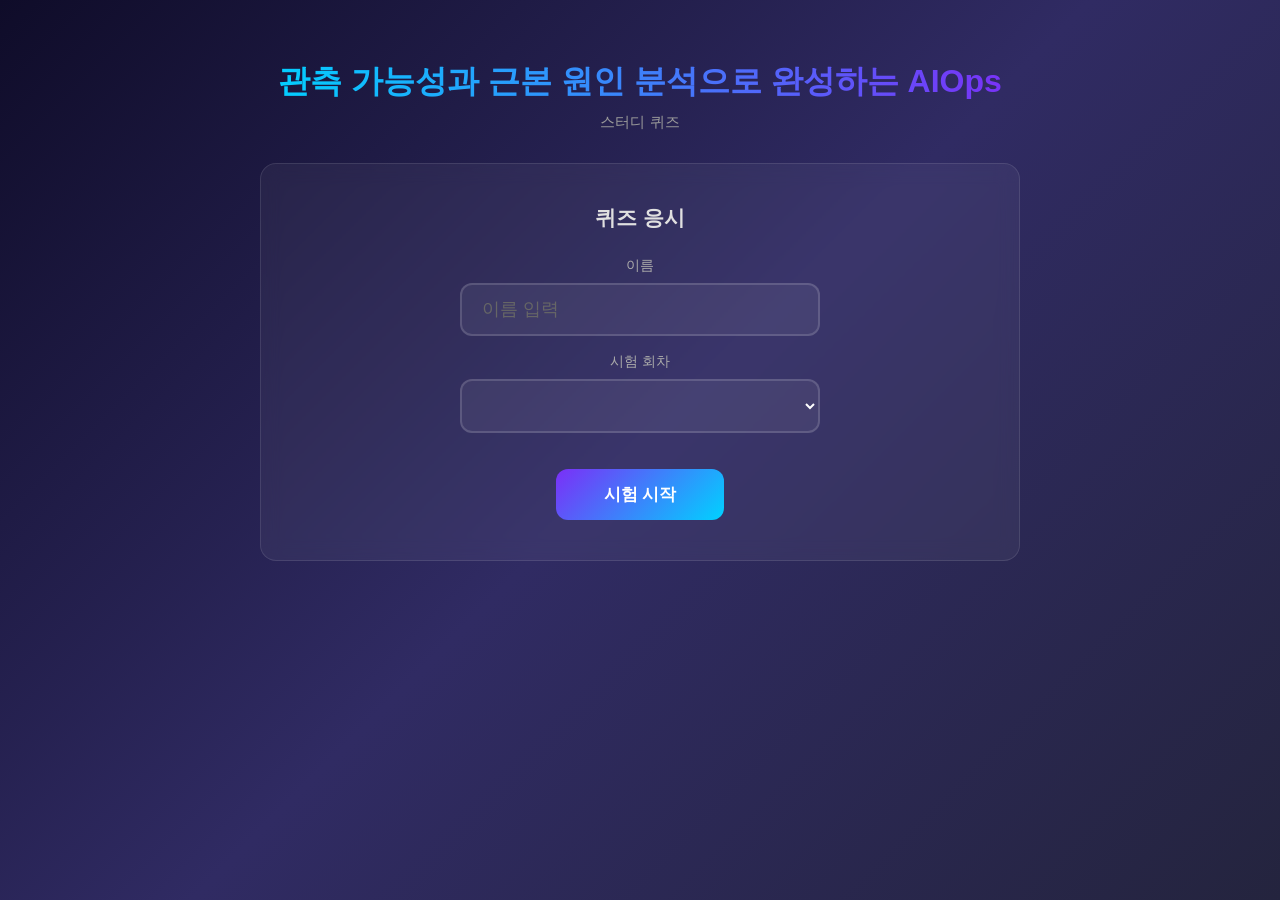
==== static/index.html @ a8572920 "first commit" ====
<!DOCTYPE html>
<html lang="ko">
<head>
    <meta charset="UTF-8">
    <meta name="viewport" content="width=device-width, initial-scale=1.0">
    <title>AIOps 스터디 퀴즈</title>
    <style>
        * { margin: 0; padding: 0; box-sizing: border-box; }
        body {
            font-family: 'Segoe UI', -apple-system, BlinkMacSystemFont, sans-serif;
            background: linear-gradient(135deg, #0f0c29, #302b63, #24243e);
            min-height: 100vh;
            color: #e0e0e0;
        }
        .container {
            max-width: 800px;
            margin: 0 auto;
            padding: 20px;
        }
        header {
            text-align: center;
            padding: 40px 0 30px;
        }
        header h1 {
            font-size: 2rem;
            background: linear-gradient(90deg, #00d2ff, #7b2ff7);
            -webkit-background-clip: text;
            -webkit-text-fill-color: transparent;
            margin-bottom: 8px;
        }
        header p {
            color: #999;
            font-size: 0.95rem;
        }

        #start-section {
            background: rgba(255,255,255,0.05);
            border: 1px solid rgba(255,255,255,0.1);
            border-radius: 16px;
            padding: 40px;
            text-align: center;
            backdrop-filter: blur(10px);
        }
        #start-section h2 {
            margin-bottom: 24px;
            font-size: 1.3rem;
        }
        .form-group {
            margin-bottom: 16px;
        }
        .form-group label {
            display: block;
            margin-bottom: 8px;
            color: #aaa;
            font-size: 0.9rem;
        }
        #name-input, #round-select {
            width: 100%;
            max-width: 360px;
            padding: 14px 20px;
            border: 2px solid rgba(255,255,255,0.15);
            border-radius: 12px;
            background: rgba(255,255,255,0.06);
            color: #fff;
            font-size: 1.1rem;
            outline: none;
            transition: border-color 0.3s;
        }
        #name-input:focus, #round-select:focus { border-color: #7b2ff7; }
        #name-input::placeholder { color: #666; }
        #round-select option { background: #1a1a2e; color: #e0e0e0; }
        .btn-primary {
            display: inline-block;
            margin-top: 20px;
            padding: 14px 48px;
            background: linear-gradient(135deg, #7b2ff7, #00d2ff);
            border: none;
            border-radius: 12px;
            color: #fff;
            font-size: 1.05rem;
            font-weight: 600;
            cursor: pointer;
            transition: transform 0.2s, box-shadow 0.2s;
        }
        .btn-primary:hover {
            transform: translateY(-2px);
            box-shadow: 0 8px 25px rgba(123,47,247,0.4);
        }
        .btn-primary:disabled {
            opacity: 0.5;
            cursor: not-allowed;
            transform: none;
            box-shadow: none;
        }

        #quiz-section { display: none; }
        .progress-bar {
            background: rgba(255,255,255,0.1);
            border-radius: 20px;
            height: 8px;
            margin-bottom: 30px;
            overflow: hidden;
        }
        .progress-fill {
            height: 100%;
            background: linear-gradient(90deg, #7b2ff7, #00d2ff);
            border-radius: 20px;
            transition: width 0.4s ease;
            width: 0%;
        }
        .progress-text {
            text-align: center;
            margin-bottom: 12px;
            color: #aaa;
            font-size: 0.9rem;
        }
        .question-card {
            background: rgba(255,255,255,0.05);
            border: 1px solid rgba(255,255,255,0.1);
            border-radius: 16px;
            padding: 30px;
            margin-bottom: 20px;
            backdrop-filter: blur(10px);
            transition: border-color 0.3s;
        }
        .question-card.answered { border-color: rgba(123,47,247,0.4); }
        .question-number {
            display: inline-block;
            background: linear-gradient(135deg, #7b2ff7, #00d2ff);
            color: #fff;
            width: 32px;
            height: 32px;
            line-height: 32px;
            text-align: center;
            border-radius: 50%;
            font-size: 0.85rem;
            font-weight: 700;
            margin-bottom: 14px;
        }
        .question-text {
            font-size: 1.05rem;
            line-height: 1.6;
            margin-bottom: 20px;
            font-weight: 500;
        }
        .option-label {
            display: flex;
            align-items: center;
            padding: 12px 16px;
            margin-bottom: 8px;
            background: rgba(255,255,255,0.03);
            border: 1px solid rgba(255,255,255,0.08);
            border-radius: 10px;
            cursor: pointer;
            transition: all 0.2s;
        }
        .option-label:hover {
            background: rgba(123,47,247,0.1);
            border-color: rgba(123,47,247,0.3);
        }
        .option-label input[type="radio"] {
            appearance: none;
            width: 20px;
            height: 20px;
            border: 2px solid rgba(255,255,255,0.25);
            border-radius: 50%;
            margin-right: 12px;
            flex-shrink: 0;
            position: relative;
            transition: all 0.2s;
        }
        .option-label input[type="radio"]:checked {
            border-color: #7b2ff7;
            background: #7b2ff7;
        }
        .option-label input[type="radio"]:checked::after {
            content: '';
            position: absolute;
            top: 50%;
            left: 50%;
            transform: translate(-50%, -50%);
            width: 8px;
            height: 8px;
            background: #fff;
            border-radius: 50%;
        }
        .option-text { font-size: 0.95rem; }
        #submit-area {
            text-align: center;
            padding: 20px 0 40px;
        }
        #unanswered-warning {
            color: #ff6b6b;
            margin-bottom: 16px;
            display: none;
        }

        #result-section { display: none; }
        .result-card {
            background: rgba(255,255,255,0.05);
            border: 1px solid rgba(255,255,255,0.1);
            border-radius: 16px;
            padding: 40px;
            text-align: center;
            backdrop-filter: blur(10px);
            margin-bottom: 30px;
        }
        .score-circle {
            width: 160px;
            height: 160px;
            border-radius: 50%;
            margin: 0 auto 24px;
            display: flex;
            flex-direction: column;
            align-items: center;
            justify-content: center;
            font-weight: 700;
        }
        .score-circle.excellent {
            background: linear-gradient(135deg, rgba(0,210,255,0.2), rgba(123,47,247,0.2));
            border: 3px solid #00d2ff;
        }
        .score-circle.good {
            background: linear-gradient(135deg, rgba(0,210,100,0.2), rgba(0,210,255,0.2));
            border: 3px solid #00d264;
        }
        .score-circle.average {
            background: linear-gradient(135deg, rgba(255,200,0,0.2), rgba(255,150,0,0.2));
            border: 3px solid #ffc800;
        }
        .score-circle.poor {
            background: linear-gradient(135deg, rgba(255,100,100,0.2), rgba(255,50,50,0.2));
            border: 3px solid #ff6464;
        }
        .score-number { font-size: 2.5rem; }
        .score-label { font-size: 0.9rem; color: #aaa; }
        .result-name { font-size: 1.2rem; margin-bottom: 8px; }
        .result-message { color: #aaa; font-size: 1rem; }

        .detail-card {
            background: rgba(255,255,255,0.05);
            border: 1px solid rgba(255,255,255,0.1);
            border-radius: 16px;
            padding: 24px;
            margin-bottom: 16px;
            text-align: left;
        }
        .detail-card.correct-card { border-left: 4px solid #00d264; }
        .detail-card.wrong-card { border-left: 4px solid #ff6464; }
        .detail-q { font-weight: 600; margin-bottom: 14px; font-size: 1rem; }
        .detail-options { margin-bottom: 14px; }
        .detail-opt {
            display: flex;
            align-items: flex-start;
            padding: 8px 12px;
            margin-bottom: 4px;
            border-radius: 8px;
            font-size: 0.9rem;
            line-height: 1.5;
        }
        .detail-opt .opt-marker {
            flex-shrink: 0;
            width: 22px;
            margin-right: 8px;
            text-align: center;
            font-weight: 700;
        }
        .detail-opt.opt-correct {
            background: rgba(0,210,100,0.1);
            color: #00d264;
        }
        .detail-opt.opt-wrong {
            background: rgba(255,100,100,0.1);
            color: #ff6464;
        }
        .detail-opt.opt-neutral { color: #888; }
        .detail-explanation {
            background: rgba(123,47,247,0.08);
            border-left: 3px solid rgba(123,47,247,0.4);
            border-radius: 0 8px 8px 0;
            padding: 12px 16px;
            font-size: 0.88rem;
            line-height: 1.6;
            color: #ccc;
        }
        .detail-explanation strong { color: #b388ff; }
        .btn-retry {
            margin-top: 30px;
            padding: 14px 48px;
            background: rgba(255,255,255,0.1);
            border: 1px solid rgba(255,255,255,0.2);
            border-radius: 12px;
            color: #fff;
            font-size: 1rem;
            cursor: pointer;
            transition: all 0.2s;
        }
        .btn-retry:hover { background: rgba(255,255,255,0.15); }

        .loading {
            text-align: center;
            padding: 60px 0;
            color: #aaa;
        }
        .spinner {
            width: 40px;
            height: 40px;
            border: 4px solid rgba(255,255,255,0.1);
            border-top-color: #7b2ff7;
            border-radius: 50%;
            animation: spin 0.8s linear infinite;
            margin: 0 auto 16px;
        }
        @keyframes spin { to { transform: rotate(360deg); } }
    </style>
</head>
<body>
    <div class="container">
        <header>
            <h1>관측 가능성과 근본 원인 분석으로 완성하는 AIOps</h1>
            <p id="subtitle">스터디 퀴즈</p>
        </header>

        <!-- 이름 + 회차 선택 -->
        <div id="start-section">
            <h2>퀴즈 응시</h2>
            <div class="form-group">
                <label for="name-input">이름</label>
                <input type="text" id="name-input" placeholder="이름 입력" maxlength="30" autocomplete="off">
            </div>
            <div class="form-group">
                <label for="round-select">시험 회차</label>
                <select id="round-select"></select>
            </div>
            <button class="btn-primary" id="start-btn" onclick="startQuiz()">시험 시작</button>
        </div>

        <!-- 퀴즈 -->
        <div id="quiz-section">
            <div class="progress-text" id="progress-text">0 / 0 답변 완료</div>
            <div class="progress-bar"><div class="progress-fill" id="progress-fill"></div></div>
            <div id="questions-container"></div>
            <div id="submit-area">
                <div id="unanswered-warning">모든 문제에 답해주세요!</div>
                <button class="btn-primary" id="submit-btn" onclick="submitQuiz()">제출하기</button>
            </div>
        </div>

        <!-- 결과 -->
        <div id="result-section">
            <div class="result-card">
                <div class="score-circle" id="score-circle">
                    <div class="score-number" id="score-number">0</div>
                    <div class="score-label" id="score-label">/ 0</div>
                </div>
                <div class="result-name" id="result-name"></div>
                <div class="result-message" id="result-message"></div>
            </div>
            <h3 style="margin-bottom:16px;">문제별 결과</h3>
            <div id="details-container"></div>
            <div style="text-align:center;">
                <button class="btn-retry" onclick="location.reload()">다시 도전하기</button>
            </div>
        </div>

        <!-- 로딩 -->
        <div id="loading-section" style="display:none;">
            <div class="loading">
                <div class="spinner"></div>
                <p>채점 중...</p>
            </div>
        </div>
    </div>

    <script>
        let questions = [];
        let userName = '';
        let selectedRound = 0;

        document.addEventListener('DOMContentLoaded', loadRounds);

        document.getElementById('name-input').addEventListener('keydown', (e) => {
            if (e.key === 'Enter') startQuiz();
        });

        async function loadRounds() {
            const res = await fetch('/api/rounds');
            const rounds = await res.json();
            const select = document.getElementById('round-select');
            select.innerHTML = '';
            rounds.forEach(r => {
                const opt = document.createElement('option');
                opt.value = r.round;
                opt.textContent = `${r.round}회차 (${r.question_count}문제)`;
                select.appendChild(opt);
            });
        }

        async function startQuiz() {
            userName = document.getElementById('name-input').value.trim();
            if (!userName) {
                document.getElementById('name-input').focus();
                return;
            }
            selectedRound = parseInt(document.getElementById('round-select').value);

            const res = await fetch(`/api/questions/${selectedRound}`);
            questions = await res.json();

            document.getElementById('subtitle').textContent =
                `${selectedRound}회차 - 총 ${questions.length}문제`;
            document.getElementById('start-section').style.display = 'none';
            document.getElementById('quiz-section').style.display = 'block';

            renderQuestions();
        }

        function renderQuestions() {
            const container = document.getElementById('questions-container');
            container.innerHTML = '';

            questions.forEach((q, idx) => {
                const card = document.createElement('div');
                card.className = 'question-card';
                card.id = `card-${idx}`;

                let optionsHtml = '';
                q.options.forEach((opt, oi) => {
                    optionsHtml += `
                        <label class="option-label">
                            <input type="radio" name="q${idx}" value="${oi}" onchange="onAnswer(${idx})">
                            <span class="option-text">${opt}</span>
                        </label>
                    `;
                });

                card.innerHTML = `
                    <div class="question-number">${idx + 1}</div>
                    <div class="question-text">${q.question}</div>
                    ${optionsHtml}
                `;
                container.appendChild(card);
            });
        }

        function onAnswer(idx) {
            document.getElementById(`card-${idx}`).classList.add('answered');
            updateProgress();
        }

        function updateProgress() {
            const answered = document.querySelectorAll('.question-card.answered').length;
            const total = questions.length;
            document.getElementById('progress-text').textContent = `${answered} / ${total} 답변 완료`;
            document.getElementById('progress-fill').style.width = `${(answered / total) * 100}%`;
        }

        async function submitQuiz() {
            const answers = [];
            let allAnswered = true;
            questions.forEach((_, idx) => {
                const selected = document.querySelector(`input[name="q${idx}"]:checked`);
                if (selected) {
                    answers.push(parseInt(selected.value));
                } else {
                    allAnswered = false;
                    answers.push(-1);
                }
            });

            if (!allAnswered) {
                document.getElementById('unanswered-warning').style.display = 'block';
                const firstUnanswered = answers.indexOf(-1);
                document.getElementById(`card-${firstUnanswered}`).scrollIntoView({ behavior: 'smooth', block: 'center' });
                return;
            }

            document.getElementById('quiz-section').style.display = 'none';
            document.getElementById('loading-section').style.display = 'block';

            const res = await fetch('/api/submit', {
                method: 'POST',
                headers: { 'Content-Type': 'application/json' },
                body: JSON.stringify({ name: userName, round: selectedRound, answers })
            });
            const result = await res.json();

            setTimeout(() => {
                document.getElementById('loading-section').style.display = 'none';
                showResult(result);
            }, 1200);
        }

        function showResult(result) {
            document.getElementById('result-section').style.display = 'block';

            const pct = result.score / result.total;
            const circle = document.getElementById('score-circle');
            circle.className = 'score-circle';
            if (pct >= 0.9) circle.classList.add('excellent');
            else if (pct >= 0.7) circle.classList.add('good');
            else if (pct >= 0.5) circle.classList.add('average');
            else circle.classList.add('poor');

            document.getElementById('score-number').textContent = result.score;
            document.getElementById('score-label').textContent = `/ ${result.total}`;
            document.getElementById('result-name').textContent = `${result.name}님의 ${result.round}회차 결과`;

            let msg = '';
            if (pct >= 0.9) msg = 'AIOps 전문가시네요!';
            else if (pct >= 0.7) msg = '좋은 성적입니다! 조금만 더 공부하면 완벽해요.';
            else if (pct >= 0.5) msg = '기본기는 있으시네요. 조금 더 학습해보세요!';
            else msg = 'AIOps 개념을 더 알아보는 건 어떨까요?';
            document.getElementById('result-message').textContent = msg;

            const container = document.getElementById('details-container');
            container.innerHTML = '';
            result.details.forEach((d, i) => {
                const q = result.questions[i];
                const card = document.createElement('div');
                card.className = `detail-card ${d.is_correct ? 'correct-card' : 'wrong-card'}`;

                let html = `<div class="detail-q">${i + 1}. ${q.question}</div>`;
                html += `<div class="detail-options">`;
                q.options.forEach((opt, oi) => {
                    const isCorrect = oi === d.correct_answer;
                    const isChosen = oi === d.chosen;
                    let cls = 'opt-neutral';
                    let marker = '&nbsp;&nbsp;';
                    if (isCorrect) {
                        cls = 'opt-correct';
                        marker = '&#10003;';
                    } else if (isChosen && !d.is_correct) {
                        cls = 'opt-wrong';
                        marker = '&#10007;';
                    }
                    const label = isChosen ? ' (내 선택)' : '';
                    html += `<div class="detail-opt ${cls}">`;
                    html += `<span class="opt-marker">${marker}</span>`;
                    html += `<span>${opt}${label}</span>`;
                    html += `</div>`;
                });
                html += `</div>`;

                if (q.explanation) {
                    html += `<div class="detail-explanation"><strong>해설:</strong> ${q.explanation}</div>`;
                }

                card.innerHTML = html;
                container.appendChild(card);
            });

            window.scrollTo({ top: 0, behavior: 'smooth' });
        }
    </script>
</body>
</html>
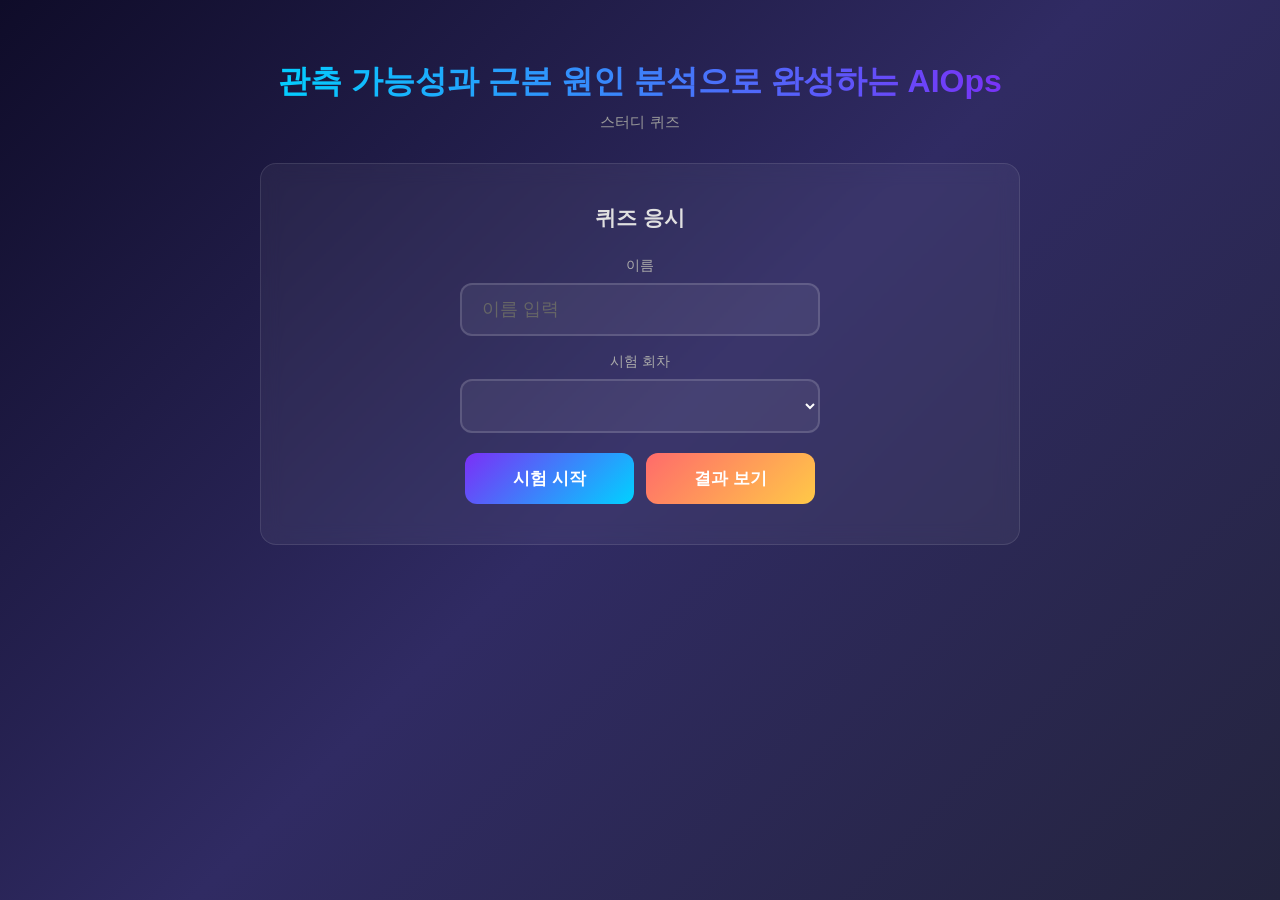
==== commit 8f3e2a1e: "1" ====
--- a/static/index.html
+++ b/static/index.html
@@ -71,7 +71,6 @@
         #round-select option { background: #1a1a2e; color: #e0e0e0; }
         .btn-primary {
             display: inline-block;
-            margin-top: 20px;
             padding: 14px 48px;
             background: linear-gradient(135deg, #7b2ff7, #00d2ff);
             border: none;
@@ -94,11 +93,21 @@
         }
 
         #quiz-section { display: none; }
+        .progress-sticky {
+            position: sticky;
+            top: 0;
+            z-index: 100;
+            background: linear-gradient(135deg, #0f0c29, #302b63, #24243e);
+            padding: 16px 0 4px;
+            margin: 0 -20px;
+            padding-left: 20px;
+            padding-right: 20px;
+        }
         .progress-bar {
             background: rgba(255,255,255,0.1);
             border-radius: 20px;
             height: 8px;
-            margin-bottom: 30px;
+            margin-bottom: 16px;
             overflow: hidden;
         }
         .progress-fill {
@@ -332,13 +341,18 @@
                 <label for="round-select">시험 회차</label>
                 <select id="round-select"></select>
             </div>
-            <button class="btn-primary" id="start-btn" onclick="startQuiz()">시험 시작</button>
+            <div style="display:flex; justify-content:center; gap:12px; margin-top:20px;">
+                <button class="btn-primary" id="start-btn" onclick="startQuiz()">시험 시작</button>
+                <button class="btn-primary" onclick="window.open('/result','_blank')" style="background:linear-gradient(135deg,#ff6b6b,#ffc947);">결과 보기</button>
+            </div>
         </div>
 
         <!-- 퀴즈 -->
         <div id="quiz-section">
-            <div class="progress-text" id="progress-text">0 / 0 답변 완료</div>
-            <div class="progress-bar"><div class="progress-fill" id="progress-fill"></div></div>
+            <div class="progress-sticky">
+                <div class="progress-text" id="progress-text">0 / 0 답변 완료</div>
+                <div class="progress-bar"><div class="progress-fill" id="progress-fill"></div></div>
+            </div>
             <div id="questions-container"></div>
             <div id="submit-area">
                 <div id="unanswered-warning">모든 문제에 답해주세요!</div>
@@ -358,8 +372,9 @@
             </div>
             <h3 style="margin-bottom:16px;">문제별 결과</h3>
             <div id="details-container"></div>
-            <div style="text-align:center;">
+            <div style="text-align:center; display:flex; justify-content:center; gap:12px; flex-wrap:wrap;">
                 <button class="btn-retry" onclick="location.reload()">다시 도전하기</button>
+                <button class="btn-retry" onclick="window.open('/result','_blank')" style="border-color:rgba(0,210,255,0.4);color:#00d2ff;">결과 순위보기</button>
             </div>
         </div>
 
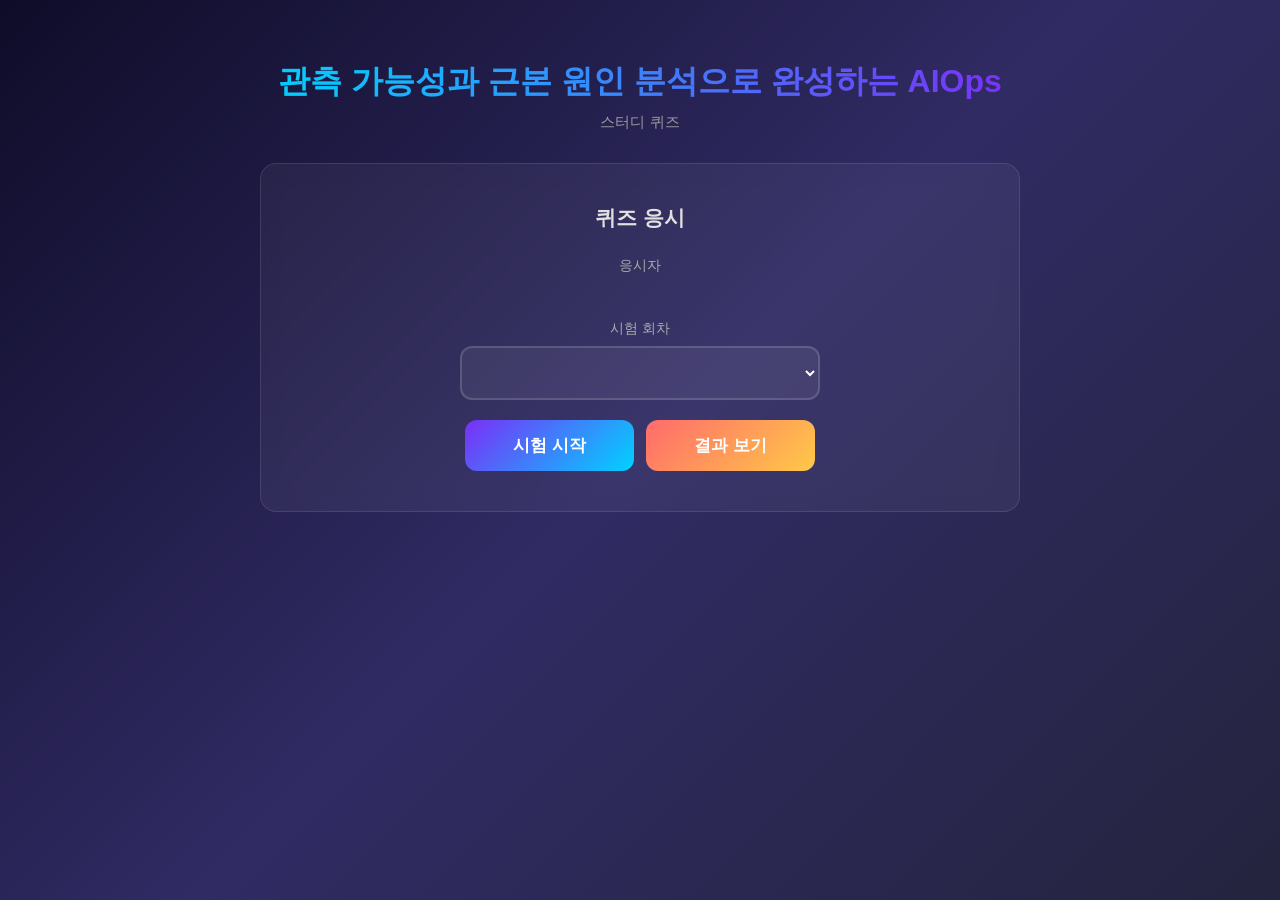
==== commit 7855aa2a: "1" ====
--- a/static/index.html
+++ b/static/index.html
@@ -325,7 +325,11 @@
 </head>
 <body>
     <div class="container">
-        <header>
+        <header style="position:relative;">
+            <div id="user-topbar" style="display:none;position:absolute;top:10px;right:10px;font-size:0.85rem;">
+                <span id="topbar-name" style="color:#ccc;"></span>
+                <a href="/auth/logout" style="color:#ff6b6b;margin-left:8px;text-decoration:none;">로그아웃</a>
+            </div>
             <h1>관측 가능성과 근본 원인 분석으로 완성하는 AIOps</h1>
             <p id="subtitle">스터디 퀴즈</p>
         </header>
@@ -334,8 +338,8 @@
         <div id="start-section">
             <h2>퀴즈 응시</h2>
             <div class="form-group">
-                <label for="name-input">이름</label>
-                <input type="text" id="name-input" placeholder="이름 입력" maxlength="30" autocomplete="off">
+                <label>응시자</label>
+                <div id="user-name-display" style="font-size:1.2rem;font-weight:600;color:#00d2ff;padding:10px 0;"></div>
             </div>
             <div class="form-group">
                 <label for="round-select">시험 회차</label>
@@ -392,10 +396,21 @@
         let userName = '';
         let selectedRound = 0;
 
-        document.addEventListener('DOMContentLoaded', loadRounds);
-
-        document.getElementById('name-input').addEventListener('keydown', (e) => {
-            if (e.key === 'Enter') startQuiz();
+        document.addEventListener('DOMContentLoaded', async () => {
+            const me = await (await fetch('/api/auth/me')).json();
+            if (me.authenticated && me.user) {
+                userName = me.user.name;
+                document.getElementById('user-name-display').textContent = userName;
+                document.getElementById('topbar-name').textContent = userName;
+                document.getElementById('user-topbar').style.display = 'block';
+            } else if (me.oidc_enabled) {
+                location.href = '/auth/login';
+                return;
+            } else {
+                document.getElementById('user-name-display').textContent = '(로컬 테스트)';
+                userName = '테스트';
+            }
+            loadRounds();
         });
 
         async function loadRounds() {
@@ -412,11 +427,7 @@
         }
 
         async function startQuiz() {
-            userName = document.getElementById('name-input').value.trim();
-            if (!userName) {
-                document.getElementById('name-input').focus();
-                return;
-            }
+            if (!userName) return;
             selectedRound = parseInt(document.getElementById('round-select').value);
 
             const res = await fetch(`/api/questions/${selectedRound}`);
@@ -498,6 +509,11 @@
                 headers: { 'Content-Type': 'application/json' },
                 body: JSON.stringify({ name: userName, round: selectedRound, answers })
             });
+            if (res.status === 401) {
+                alert('세션이 만료되었습니다. 다시 로그인합니다.');
+                location.href = '/auth/login';
+                return;
+            }
             const result = await res.json();
 
             setTimeout(() => {
